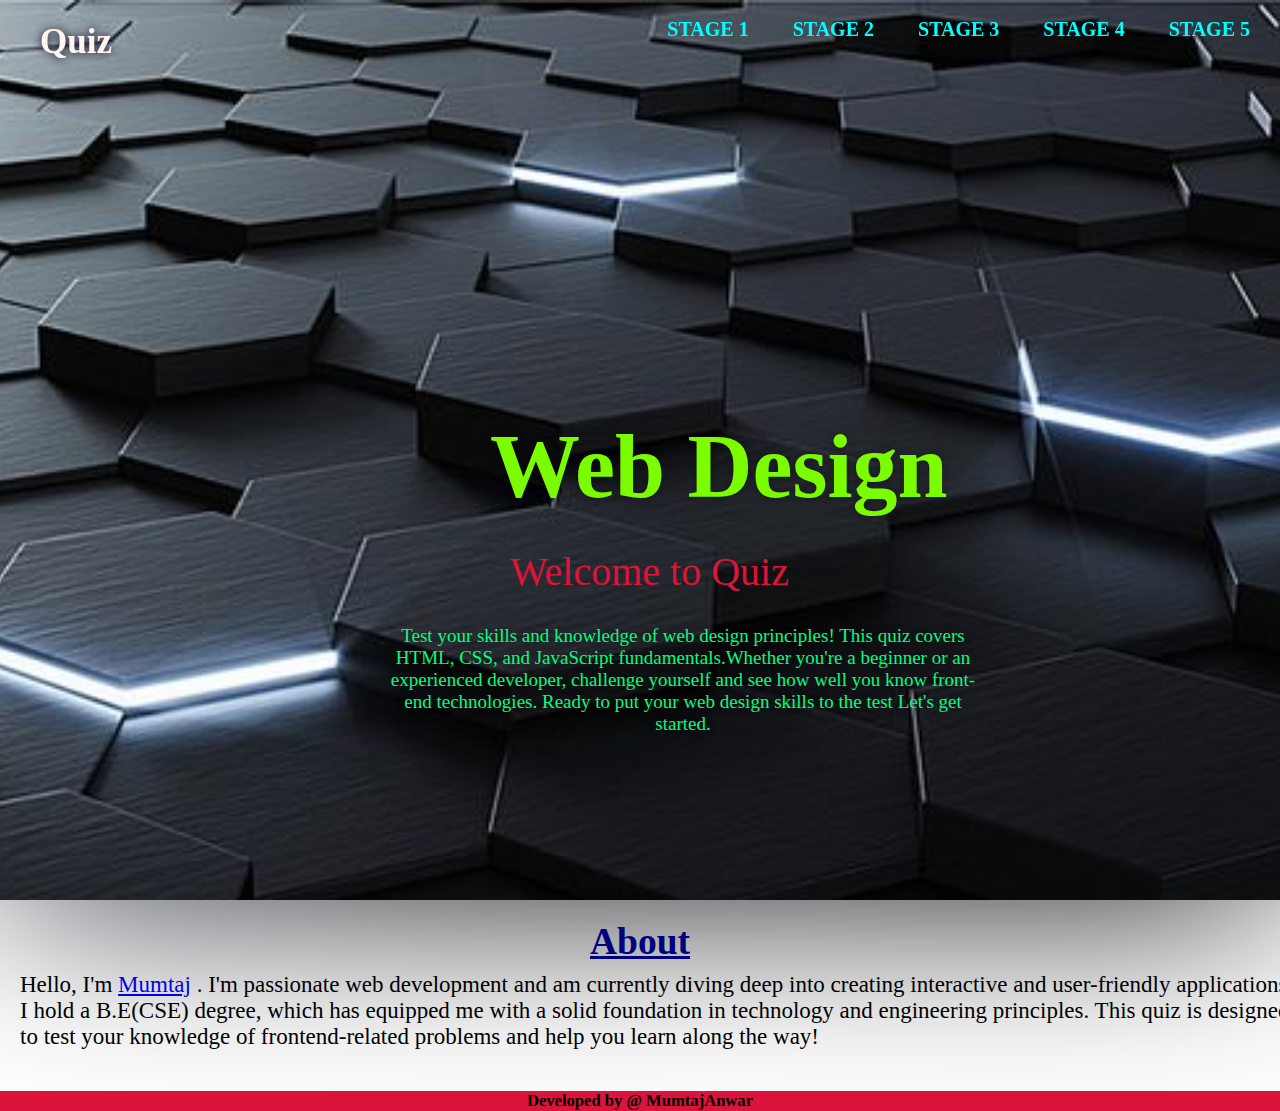
==== index.html @ c1dc4e54 "Add files via upload" ====
<!DOCTYPE html>
<html lang="en">

<head>
    <meta charset="UTF-8">
    <meta name="viewport" content="width=device-width, initial-scale=1.0">
    <title>Landing page </title>
</head>
<style>
    * {
        margin: 0;
        padding: 0;
        box-sizing: border-box;

    }

    body {
        color: #fff;
    }

    .header {
        position: fixed;
        top: 0;
        left: 0;
        width: 100%;
        padding: 20px 10px;
        background: transparent;
        display: flex;
        justify-content: space-between;
        align-items: center;
        z-index: 100;
    }

    .logo {
        font-size: 35px;
        color:seashell;
        text-decoration: none;
        font-weight: 700;
        filter: drop-shadow(0 0 5px #09001d);
        position: relative;
        left: 30px;
    }
    .navbar a {
        color:aqua;
        text-decoration: none;
        padding: 10px 20px;
        display: inline-block;
        border-radius: 50%;
        transition: all 0.3s ease;
        text-align: center;
        font-size: 20px;
        font-weight: 900;
        position: relative;
        bottom: 12px;


    }
    .navbar a:hover,
    .navbar a:active {
     color:hotpink ;
     border: 2px solid springgreen;
     border-radius: 500px;
    }    
    

    .main {
        position: relative;
        background-image: url("./bg\ 2.jpg");
        min-height: 90vh;
        background-size: cover;
        background-position: center;
    }

    .main::before {
        content: "100%";
        position: absolute;
        top: 0;
        left: 0;
        right: 0;
        bottom: 0;
        background-image: inherit;
        background-size: inherit;
        background-position: inherit;
        filter: blur(100px);
        z-index: -10;
    }


    .home {
        height: 100vh;
        width: 100%;
        display: flex;
        justify-content: center;
        align-items: center;
    }

    .home-content {
        max-width: 600px;

    }

    .home-content h1 {
        font-size: 90px;
        font-weight: 900;
        position: relative;
        left: 150px;
        bottom: -110px;
        font-family: 'Times New Roman', Times, serif;
        text-shadow: 0 0 10px rgba(0, 0, 0, 0.3);
        animation: fadeInSlideUp 4s ease-out forwards;
        color: lawngreen;
    }

    /* Define the keyframes for the fade-in and slide-up effect */
    @keyframes fadeInSlideUp {
        0% {
            opacity: 0;
            transform: translateY(50px);
            text-shadow: 0 0 10px rgba(0, 0, 0, 0.3);
        }

        100% {
            opacity: 1;
            transform: translateY(0);
            text-shadow: 0 0 15px rgba(0, 0, 0, 0.5);
        }
    }

    .home-content h2 {
        font-size: 40px;
        font-weight: 300;
        position: relative;
        bottom: -140px;
        color: crimson;
        left: 170px;
        font-family: 'Times New Roman', Times, serif;

    }

    .home-content p {
        font-size: 19px;
        text-align: center;
        text-shadow: 0 0 10px rgba(0, 0, 0, .3);
        margin-bottom: 30px;
        position: relative;
        bottom: -170px;
        left: 43px;
        font-family: 'Times New Roman', Times, serif;
        font-weight: 300;
        color:springgreen;

    }

    .home-content .start-btn {
        width: 110px;
        height: 55px;
        background: pink;
        border: 2px solid #fff;
        outline: none;
        border-radius: 200px;
        box-shadow: 0 0 10px crimson;
        font-size: 18px;
        color: black;
        letter-spacing: 1px;
        font-weight: 600;
        cursor: pointer;
        text-align: center;
        position: relative;
        left: 250px;
        bottom: -100px;
        transition: .5s;
    }

    .home-content.start-btn:hover {
        background-color: #09001d;
        box-shadow: none;
        
         
    }
    .portfolio {
            text-decoration: none;
        }
        
        @media (max-width: 576px) { /* Mobile view */
            .head {
                margin-left: 5px; 
                margin-top: 80px; 
            }
            p,h5 {
                font-size: medium; 
            }
            .levels {
                max-width: 90%; 
            }
        }
        
        @media (max-width: 768px) { /* Tablet view */
            .head {
                margin-left: 10px; 
                margin-top: 100px; 
            }
            p,h5 {
                font-size: large; 
            }
        }
        .footer{
            background-color:crimson;
            color:black;
            font-size: 20px;
            font-family: 'Times New Roman', Times, serif;
            text-align: center;
            position: relative;
            bottom: -70px;
        

        }
        .About {
            font-size: 25px;
            font-family: 'Times New Roman', Times, serif;
            font-weight: 900;
            position: relative;
            bottom: -30px;
        }
       .About h2{
            text-align: center;
            color:navy;
            position: relative;
            bottom: 10px;
       }
       .About p{
        color: black;
        position: relative;
        bottom: 1px;
        left: 20px;
        font-size: 23px;
        font-weight: 300;
        
        
       }
    
</style>

<body>
    <main class="main">
        <header class="header">
            <a href="#" class="logo"><strong> Quiz </strong></a>
            <nav class="navbar">
                <a href="Quiz 1.html"><b>STAGE 1</b></a>
                <a href="Quiz 2.html"><b>STAGE 2</b></a>
                <a href="Quiz 3.html"><b>STAGE 3</b></a>
                <a href="Quiz 4.html"><b>STAGE 4</b></a>
                <a href="Quiz 5.html"><b>STAGE 5</b></a>
                
            </nav>
            
        </header>
        <section class="home">
            <div class="home-content">
                <h1> <b>Web Design</b> </h1>
                <h2><b> Welcome to Quiz</b></h2>
                <p><b>Test your skills and knowledge of web design principles! This quiz covers HTML, CSS, and JavaScript fundamentals.Whether you're a beginner or an experienced developer, challenge yourself and see how well you know front-end technologies. Ready to put your web design skills to the test Let's get started.</b></p>
                
            </div>

        </section>
    </main>
    <div class="About">
        <h2><b><u>About</u></b></h2>
        <p><b>Hello, I'm <a href="portfolio.html" class="profile"> Mumtaj</a> . I'm passionate  web development and am currently diving deep into creating interactive and user-friendly applications. I hold a B.E(CSE) degree, which has equipped me with a solid foundation in technology and engineering principles. This quiz is designed to test your knowledge of frontend-related problems and help you learn along the way!</b></p>
    </div>
    <div class="footer">
        <h5><b>Developed by @ MumtajAnwar</b></h5>
    
    


</body>

</html>
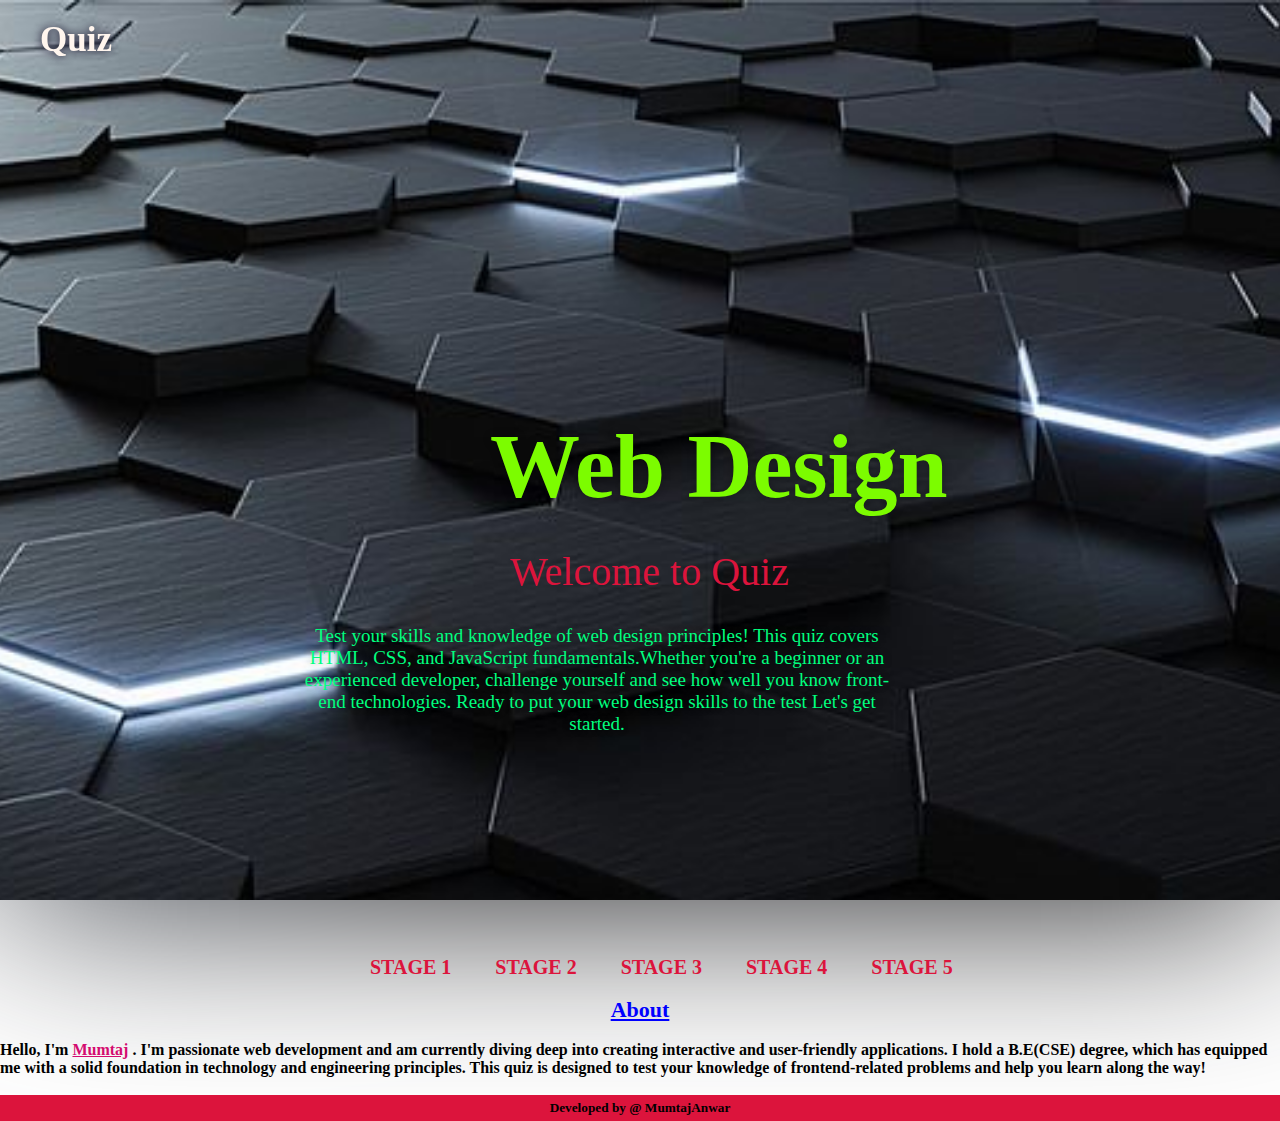
==== commit d107be38: "Update index.html" ====
--- a/index.html
+++ b/index.html
@@ -5,253 +5,299 @@
     <meta charset="UTF-8">
     <meta name="viewport" content="width=device-width, initial-scale=1.0">
     <title>Landing page </title>
+    
 </head>
 <style>
-    * {
-        margin: 0;
-        padding: 0;
-        box-sizing: border-box;
-
-    }
-
-    body {
-        color: #fff;
-    }
-
+
+* {
+    margin: 0;
+    padding: 0;
+    box-sizing: border-box;
+}
+
+body {
+    background-color: #fff;
+}
+ .About a{
+    color: rgb(212, 11, 112);
+ }
+
+.header {
+    position: fixed;
+    top: 0;
+    left: 0;
+    width: 100%;
+    padding: 20px 10px;
+    background: transparent;
+    display: flex;
+    justify-content: space-between;
+    align-items: center;
+    z-index: 100;
+}
+
+.logo {
+    font-size: 35px;
+    color: seashell;
+    text-decoration: none;
+    font-weight: 700;
+    filter: drop-shadow(0 0 5px #09001d);
+    position: relative;
+    left: 30px;
+}
+
+.container a {
+    color: crimson;
+    text-decoration: none;
+    padding: 10px 20px;
+    display: inline-block;
+    border-radius: 50%;
+    transition: all 0.3s ease;
+    text-align: center;
+    font-size: 20px;
+    font-weight: 900;
+    position: relative;
+    bottom: -10px;
+    left: 350px;
+}
+
+.container a:hover,
+.container a:active {
+    color: red;
+    border: 2px solid #00ff7f;
+    border-radius: 500px;
+}
+
+.main {
+    position: relative;
+    background-image: url("./bg 2.jpg");
+    min-height: 90vh;
+    background-size: cover;
+    background-position: center;
+}
+
+.main::before {
+    content: "100%";
+    position: absolute;
+    top: 0;
+    left: 0;
+    right: 0;
+    bottom: 0;
+    background-image: inherit;
+    background-size: inherit;
+    background-position: inherit;
+    filter: blur(100px);
+    z-index: -10;
+}
+
+.home {
+    height: 100vh;
+    width: 100%;
+    display: flex;
+    justify-content: center;
+    align-items: center;
+}
+
+.home-content {
+    max-width: 600px;
+}
+
+.home-content h1 {
+    font-size: 90px;
+    font-weight: 900;
+    position: relative;
+    left: 150px;
+    bottom: -110px;
+    font-family: 'Times New Roman', Times, serif;
+    text-shadow: 0 0 10px rgba(0, 0, 0, 0.3);
+    animation: fadeInSlideUp 4s ease-out forwards;
+    color: lawngreen;
+}
+
+@keyframes fadeInSlideUp {
+    0% {
+        opacity: 0;
+        transform: translateY(50px);
+        text-shadow: 0 0 10px rgba(0, 0, 0, 0.3);
+    }
+
+    100% {
+        opacity: 1;
+        transform: translateY(0);
+        text-shadow: 0 0 15px rgba(0, 0, 0, 0.5);
+    }
+}
+
+.home-content h2 {
+    font-size: 40px;
+    font-weight: 300;
+    position: relative;
+    bottom: -140px;
+    color: crimson;
+    left: 170px;
+    font-family: 'Times New Roman', Times, serif;
+}
+
+.home-content p {
+    font-size: 19px;
+    text-align: center;
+    text-shadow: 0 0 10px rgba(0, 0, 0, .3);
+    margin-bottom: 30px;
+    position: relative;
+    bottom: -170px;
+    left: -43px;
+    font-family: 'Times New Roman', Times, serif;
+    font-weight: 300;
+    color: springgreen;
+}
+
+.home-content .start-btn {
+    width: 110px;
+    height: 55px;
+    background: pink;
+    border: 2px solid #fff;
+    outline: none;
+    border-radius: 200px;
+    box-shadow: 0 0 10px crimson;
+    font-size: 18px;
+    color: black;
+    letter-spacing: 1px;
+    font-weight: 600;
+    cursor: pointer;
+    text-align: center;
+    position: relative;
+    left: 250px;
+    bottom: -100px;
+    transition: .5s;
+}
+
+.home-content.start-btn:hover {
+    background-color: #09001d;
+    box-shadow: none;
+}
+
+.portfolio {
+    text-decoration: none;
+    
+}
+.h2{
+    font-size: 22px;
+    text-align: center;
+    color: black;
+    background-color: aqua;
+}
+
+* {
+    box-sizing: border-box;
+}
+
+body {
+    margin: 0;
+    padding: 0;
+}
+.footer {
+        font-size: 16px; /* Reduce font size for mobile */
+        padding: 5px;
+        color: black;
+        background-color: crimson;
+        text-align: center;
+    }
+
+    .About h2 {
+        font-size: 22px;
+        text-align: center;
+        color: blue;
+    }
+
+    
+
+@media (max-width: 576px) { /* Mobile view */
     .header {
-        position: fixed;
-        top: 0;
-        left: 0;
-        width: 100%;
-        padding: 20px 10px;
-        background: transparent;
-        display: flex;
-        justify-content: space-between;
-        align-items: center;
-        z-index: 100;
+        padding: 10px 5px;
+        text-align: center; /* Center text for small screens */
     }
 
     .logo {
-        font-size: 35px;
-        color:seashell;
-        text-decoration: none;
-        font-weight: 700;
-        filter: drop-shadow(0 0 5px #09001d);
-        position: relative;
-        left: 30px;
-    }
-    .navbar a {
-        color:aqua;
-        text-decoration: none;
-        padding: 10px 20px;
-        display: inline-block;
-        border-radius: 50%;
-        transition: all 0.3s ease;
-        text-align: center;
-        font-size: 20px;
-        font-weight: 900;
-        position: relative;
-        bottom: 12px;
-
-
-    }
-    .navbar a:hover,
-    .navbar a:active {
-     color:hotpink ;
-     border: 2px solid springgreen;
-     border-radius: 500px;
-    }    
-    
-
-    .main {
-        position: relative;
-        background-image: url("./bg\ 2.jpg");
-        min-height: 90vh;
-        background-size: cover;
-        background-position: center;
-    }
-
-    .main::before {
-        content: "100%";
-        position: absolute;
-        top: 0;
-        left: 0;
-        right: 0;
-        bottom: 0;
-        background-image: inherit;
-        background-size: inherit;
-        background-position: inherit;
-        filter: blur(100px);
-        z-index: -10;
-    }
-
-
-    .home {
-        height: 100vh;
-        width: 100%;
-        display: flex;
-        justify-content: center;
-        align-items: center;
-    }
-
-    .home-content {
-        max-width: 600px;
-
+        font-size: 28px;
+        position: relative;
+        left: 0; /* Adjust for centering */
+        margin: 0 auto;
     }
 
     .home-content h1 {
-        font-size: 90px;
-        font-weight: 900;
-        position: relative;
-        left: 150px;
-        bottom: -110px;
-        font-family: 'Times New Roman', Times, serif;
-        text-shadow: 0 0 10px rgba(0, 0, 0, 0.3);
-        animation: fadeInSlideUp 4s ease-out forwards;
-        color: lawngreen;
-    }
-
-    /* Define the keyframes for the fade-in and slide-up effect */
-    @keyframes fadeInSlideUp {
-        0% {
-            opacity: 0;
-            transform: translateY(50px);
-            text-shadow: 0 0 10px rgba(0, 0, 0, 0.3);
-        }
-
-        100% {
-            opacity: 1;
-            transform: translateY(0);
-            text-shadow: 0 0 15px rgba(0, 0, 0, 0.5);
-        }
+        font-size: 30px; /* Reduce size for smaller screens */
+        text-align: center;
+        position: relative;
+        left: -5px;
+        bottom: -50px; /* Adjust positioning */
     }
 
     .home-content h2 {
-        font-size: 40px;
-        font-weight: 300;
-        position: relative;
-        bottom: -140px;
-        color: crimson;
-        left: 170px;
-        font-family: 'Times New Roman', Times, serif;
-
+        font-size: 24px; /* Adjust for readability */
+        text-align: center;
+        position: relative;
+        left: -5px;
+        bottom: -80px;
     }
 
     .home-content p {
-        font-size: 19px;
-        text-align: center;
-        text-shadow: 0 0 10px rgba(0, 0, 0, .3);
-        margin-bottom: 30px;
-        position: relative;
-        bottom: -170px;
-        left: 43px;
-        font-family: 'Times New Roman', Times, serif;
-        font-weight: 300;
-        color:springgreen;
-
+        font-size: 16px;
+        text-align: center; /* Ensure text is centered */
+        padding-left: 10px;
+        padding-right: 10px; /* To avoid text going too wide */
+        bottom: -100px;
+        position: relative;
+        left: 5px;
     }
 
     .home-content .start-btn {
-        width: 110px;
-        height: 55px;
-        background: pink;
-        border: 2px solid #fff;
-        outline: none;
-        border-radius: 200px;
-        box-shadow: 0 0 10px crimson;
+        width: 120px;
+        height: 45px;
+        margin: 10px auto;
+        position: relative;
+        bottom: -50px;
+    }
+
+    .container a {
+    font-size: 16px; /* Slightly smaller font */
+    left: 84px;
+    bottom: 5px;
+    display: block;
+    text-align: center; /* Center link */
+    background-color: purple;
+    border: 1px  solid black; /* Added border style and color */
+    border-radius: 2px;
+    max-width: 39%;
+}
+
+    .footer {
+        font-size: 16px; /* Reduce font size for mobile */
+        padding: 5px;
+        color: black;
+        background-color: crimson;
+        text-align: center;
+    }
+
+    .About h2 {
+        font-size: 22px;
+        text-align: center;
+        color: blue;
+    }
+
+    .About p {
         font-size: 18px;
+        text-align: center;
+        margin-top: 10px;
         color: black;
-        letter-spacing: 1px;
-        font-weight: 600;
-        cursor: pointer;
-        text-align: center;
-        position: relative;
-        left: 250px;
-        bottom: -100px;
-        transition: .5s;
-    }
-
-    .home-content.start-btn:hover {
-        background-color: #09001d;
-        box-shadow: none;
-        
-         
-    }
-    .portfolio {
-            text-decoration: none;
-        }
-        
-        @media (max-width: 576px) { /* Mobile view */
-            .head {
-                margin-left: 5px; 
-                margin-top: 80px; 
-            }
-            p,h5 {
-                font-size: medium; 
-            }
-            .levels {
-                max-width: 90%; 
-            }
-        }
-        
-        @media (max-width: 768px) { /* Tablet view */
-            .head {
-                margin-left: 10px; 
-                margin-top: 100px; 
-            }
-            p,h5 {
-                font-size: large; 
-            }
-        }
-        .footer{
-            background-color:crimson;
-            color:black;
-            font-size: 20px;
-            font-family: 'Times New Roman', Times, serif;
-            text-align: center;
-            position: relative;
-            bottom: -70px;
-        
-
-        }
-        .About {
-            font-size: 25px;
-            font-family: 'Times New Roman', Times, serif;
-            font-weight: 900;
-            position: relative;
-            bottom: -30px;
-        }
-       .About h2{
-            text-align: center;
-            color:navy;
-            position: relative;
-            bottom: 10px;
-       }
-       .About p{
-        color: black;
-        position: relative;
-        bottom: 1px;
-        left: 20px;
-        font-size: 23px;
-        font-weight: 300;
-        
-        
-       }
-    
+
+    }
+}
+
 </style>
-
 <body>
     <main class="main">
         <header class="header">
             <a href="#" class="logo"><strong> Quiz </strong></a>
-            <nav class="navbar">
-                <a href="Quiz 1.html"><b>STAGE 1</b></a>
-                <a href="Quiz 2.html"><b>STAGE 2</b></a>
-                <a href="Quiz 3.html"><b>STAGE 3</b></a>
-                <a href="Quiz 4.html"><b>STAGE 4</b></a>
-                <a href="Quiz 5.html"><b>STAGE 5</b></a>
-                
-            </nav>
+            
             
         </header>
         <section class="home">
@@ -263,17 +309,28 @@
             </div>
 
         </section>
-    </main>
+        
+        
+    </main><br><br>
+    <div class="container">
+        
+        <a href="Quiz 1.html"><b>STAGE 1</b></a>
+        <a href="Quiz 2.html"><b>STAGE 2</b></a>
+       <a href="Quiz 3.html"><b>STAGE 3</b></a>
+       <a href="Quiz 4.html"><b>STAGE 4</b></a>
+       <a href="Quiz 5.html"><b>STAGE 5</b></a>
+        
+    </div><br>
     <div class="About">
-        <h2><b><u>About</u></b></h2>
+        <h2><b><u>About</u></b></h2><br>
         <p><b>Hello, I'm <a href="portfolio.html" class="profile"> Mumtaj</a> . I'm passionate  web development and am currently diving deep into creating interactive and user-friendly applications. I hold a B.E(CSE) degree, which has equipped me with a solid foundation in technology and engineering principles. This quiz is designed to test your knowledge of frontend-related problems and help you learn along the way!</b></p>
-    </div>
+    </div><br>
     <div class="footer">
         <h5><b>Developed by @ MumtajAnwar</b></h5>
     
     
-
+    </div>
 
 </body>
 
-</html>+</html>
